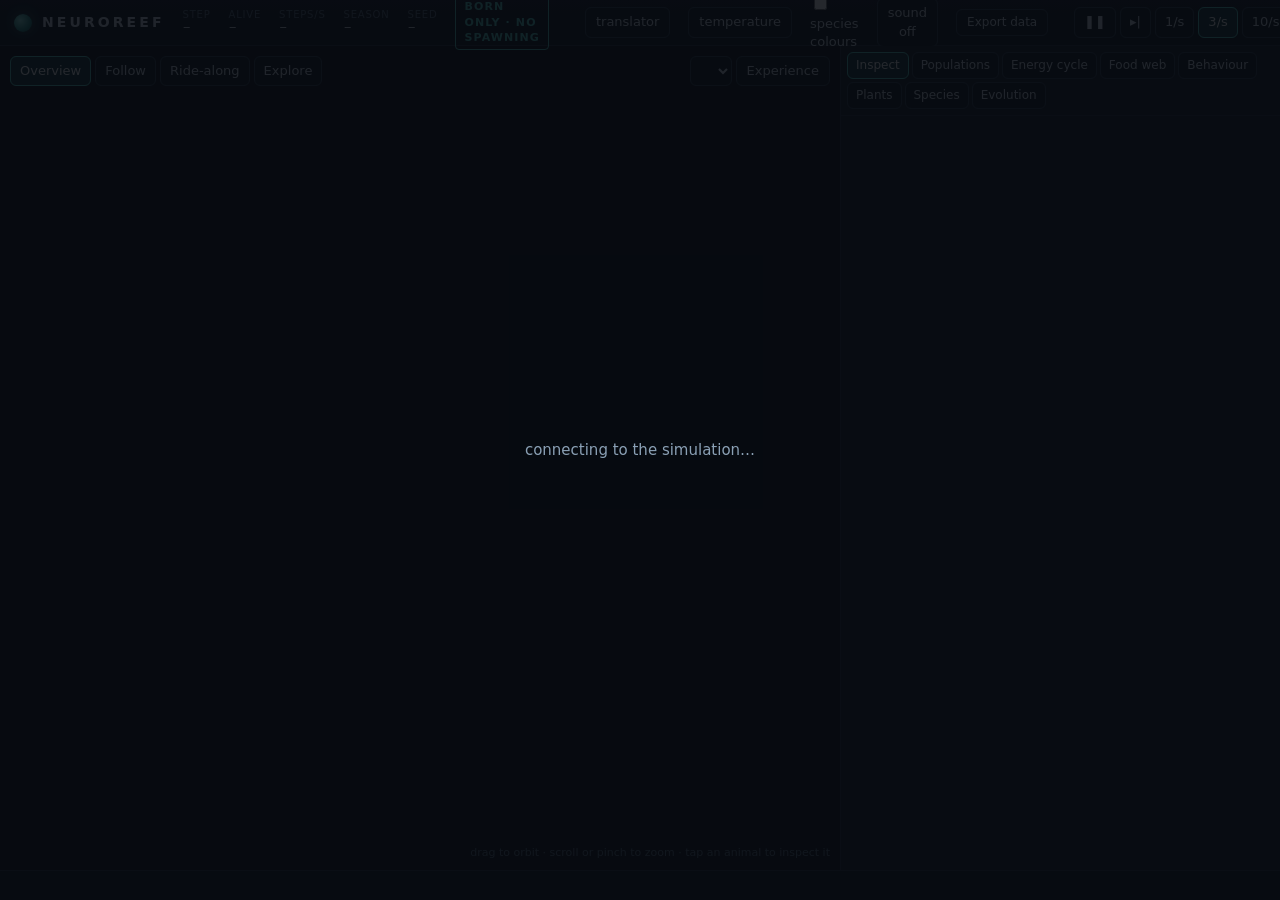
==== src/Neuroreef.Server/wwwroot/index.html @ 40d1d1e1 "Explore mode: walk the world on foot and hunt with spear, bow and rifle Client (js/explore/*, small " ====
<!doctype html>
<html lang="en">
<head>
<meta charset="utf-8">
<meta name="viewport" content="width=device-width, initial-scale=1, viewport-fit=cover">
<title>Neuroreef</title>
<link rel="stylesheet" href="lib/uPlot.min.css">
<link rel="stylesheet" href="style.css">
<script type="importmap">{ "imports": { "three": "./lib/three.module.min.js" } }</script>
</head>
<body>
<header id="bar">
  <div class="brand"><span class="logo"></span>NEUROREEF</div>
  <div class="stat"><span class="k">step</span><span id="s-step" class="v">–</span></div>
  <div class="stat"><span class="k">alive</span><span id="s-alive" class="v">–</span></div>
  <div class="stat"><span class="k">steps/s</span><span id="s-rate" class="v">–</span></div>
  <div class="stat"><span class="k">season</span><span id="s-season" class="v">–</span></div>
  <div class="stat" title="This world's seed: its map, ancestors and names all come from it. Neuroreef.exe --seed N makes the same world again."><span class="k">seed</span><span id="s-seed" class="v">–</span></div>
  <div id="s-pre" class="badge pre hidden" title="Life is still evolving at full speed before the world begins: separate births-only worlds, nothing ever added.">PREHISTORY</div>
  <div id="s-born" class="badge" title="Every animal in this world was born from a parent. Nothing is ever spawned, so an extinct species stays extinct.">BORN ONLY · NO SPAWNING</div>
  <div id="s-random" class="badge warn hidden" title="No prehistory has been run, so the first animals have random brains and most species will die out. Run Evolve.bat, then restart Neuroreef.exe.">RANDOM BRAINS · RUN EVOLVE.BAT</div>
  <div id="s-full" class="badge warn hidden" title="All agent slots are in use, so births are refused. This is a memory limit of the program, not an ecological result. Restart with a larger --capacity.">WORLD FULL</div>
  <div class="grow"></div>
  <button id="xlate" class="btn" title="The translator: what each clade's sounds seem to mean, and your own voice in their world">translator</button>
  <button id="tempmap" class="btn" title="Colour the ground by air temperature: blue cold, red hot (Revision O)">temperature</button>
  <label class="btn" title="Identification overlay only. Off shows inherited pigment and markings, independent of clade names and splits."><input id="species-overlay" type="checkbox"> species colours</label>
  <button id="sound" class="btn" title="Sounds of the fights near where you are looking (off until you turn it on)">sound off</button>
  <a id="export" class="btn" href="api/export.zip" download title="Download everything recorded so far (population, traits, deaths, clades, the report) as a zip of CSV files. The world also writes them to the exports folder beside Neuroreef.exe every 30 minutes and when you close it.">Export data</a>
  <div class="group" id="speed">
    <button data-cmd="pause" title="Pause">❚❚</button>
    <button data-cmd="step" title="One step">▸|</button>
    <button data-rate="1" title="1 step per second">1/s</button>
    <button data-rate="3" class="on" title="3 steps per second">3/s</button>
    <button data-rate="10" title="10 steps per second">10/s</button>
    <button data-rate="30" title="30 steps per second (if the computer can keep up; the bar shows the real speed)">30/s</button>
    <button data-rate="0" title="As fast as the computer allows">max</button>
  </div>
</header>

<main id="main">
  <section id="view">
    <canvas id="gl"></canvas>
    <div id="cams" class="group floating">
      <button data-cam="overview" class="on" title="Orbit the whole world">Overview</button>
      <button data-cam="follow" title="Third-person camera behind the selected animal; follows its lineage when it dies">Follow</button>
      <button data-cam="ride" title="First person: see what the selected animal sees">Ride-along</button>
      <button data-cam="explore" title="Walk the world yourself (WASD, mouse to look, Esc to leave) and hunt with a spear, bow or rifle. The animals see you as a 70 kg predator.">Explore</button>
    </div>
    <div id="experience" class="floating">
      <select id="exp-species" title="Experience a clade: pick a random living member and follow it"></select>
      <button id="exp-go">Experience</button>
    </div>
    <div id="hud" class="hidden">
      <div class="hud-title"><span id="hud-name"></span><span id="hud-sub"></span></div>
      <div id="hud-drives"></div>
      <div class="hud-h">doing</div>
      <div id="hud-gains"></div>
      <div class="hud-h">because</div>
      <div id="hud-why"></div>
    </div>
    <div id="legend" class="floating"></div>
    <div id="splits" class="floating"></div>
    <div id="translator" class="floating hidden"></div>
    <div id="fights" class="floating" title="Strikes, kills and blood-drinking as they happen. Tap a line to fly there."></div>
    <div id="hint" class="floating">drag to orbit · scroll or pinch to zoom · tap an animal to inspect it</div>
  </section>

  <aside id="panel">
    <nav id="tabs">
      <button data-tab="prehistory" id="tabbtn-pre" class="hidden">Prehistory</button>
      <button data-tab="inspect" class="on">Inspect</button>
      <button data-tab="pop">Populations</button>
      <button data-tab="energy">Energy cycle</button>
      <button data-tab="web">Food web</button>
      <button data-tab="behaviour">Behaviour</button>
      <button data-tab="plants">Plants</button>
      <button data-tab="species">Species</button>
      <button data-tab="evolution">Evolution</button>
    </nav>
    <div id="tab-prehistory" class="tab"></div>
    <div id="tab-inspect" class="tab on"></div>
    <div id="tab-pop" class="tab"></div>
    <div id="tab-energy" class="tab"></div>
    <div id="tab-web" class="tab"></div>
    <div id="tab-behaviour" class="tab"></div>
    <div id="tab-plants" class="tab"></div>
    <div id="tab-species" class="tab"></div>
    <div id="tab-evolution" class="tab"></div>
  </aside>
</main>

<footer id="feed" title="Why things are changing: sentences generated from the simulation's counters"></footer>
<div id="connect" class="overlay"><div>connecting to the simulation…</div></div>
<script type="module" src="js/main.js"></script>
</body>
</html>
---- src/Neuroreef.Server/wwwroot/lib/uPlot.min.css ----
.uplot, .uplot *, .uplot *::before, .uplot *::after {box-sizing: border-box;}.uplot {font-family: system-ui, -apple-system, "Segoe UI", Roboto, "Helvetica Neue", Arial, "Noto Sans", sans-serif, "Apple Color Emoji", "Segoe UI Emoji", "Segoe UI Symbol", "Noto Color Emoji";line-height: 1.5;width: min-content;}.u-title {text-align: center;font-size: 18px;font-weight: bold;}.u-wrap {position: relative;user-select: none;}.u-over, .u-under {position: absolute;}.u-under {overflow: hidden;}.uplot canvas {display: block;position: relative;width: 100%;height: 100%;}.u-axis {position: absolute;}.u-legend {font-size: 14px;margin: auto;text-align: center;}.u-inline {display: block;}.u-inline * {display: inline-block;}.u-inline tr {margin-right: 16px;}.u-legend th {font-weight: 600;}.u-legend th > * {vertical-align: middle;display: inline-block;}.u-legend .u-marker {width: 1em;height: 1em;margin-right: 4px;background-clip: padding-box !important;}.u-inline.u-live th::after {content: ":";vertical-align: middle;}.u-inline:not(.u-live) .u-value {display: none;}.u-series > * {padding: 4px;}.u-series th {cursor: pointer;}.u-legend .u-off > * {opacity: 0.3;}.u-select {background: rgba(0,0,0,0.07);position: absolute;pointer-events: none;}.u-cursor-x, .u-cursor-y {position: absolute;left: 0;top: 0;pointer-events: none;will-change: transform;}.u-hz .u-cursor-x, .u-vt .u-cursor-y {height: 100%;border-right: 1px dashed #607D8B;}.u-hz .u-cursor-y, .u-vt .u-cursor-x {width: 100%;border-bottom: 1px dashed #607D8B;}.u-cursor-pt {position: absolute;top: 0;left: 0;border-radius: 50%;border: 0 solid;pointer-events: none;will-change: transform;/*this has to be !important since we set inline "background" shorthand */background-clip: padding-box !important;}.u-axis.u-off, .u-select.u-off, .u-cursor-x.u-off, .u-cursor-y.u-off, .u-cursor-pt.u-off {display: none;}
---- src/Neuroreef.Server/wwwroot/style.css ----
:root {
  --bg: #070b10; --bg2: #0c121a; --panel: #0f1720; --line: #1d2a38; --line2: #2a3b4e;
  --fg: #d7e3ee; --dim: #8aa0b5; --faint: #56697c; --accent: #4fd1c5; --warn: #ffb547; --bad: #ff5d73;
  --font: "Segoe UI", system-ui, -apple-system, Roboto, sans-serif; --mono: ui-monospace, "Cascadia Mono", Consolas, monospace;
}
* { box-sizing: border-box; }
html, body { margin: 0; height: 100%; background: var(--bg); color: var(--fg); font: 13px/1.4 var(--font); overflow: hidden; }
button, select { font: inherit; color: var(--fg); background: var(--bg2); border: 1px solid var(--line2); border-radius: 6px; padding: 5px 10px; cursor: pointer; }
button:hover, select:hover { border-color: var(--accent); }
button.on { background: #12353a; border-color: var(--accent); color: #fff; }
.hidden { display: none !important; }
button:disabled { opacity: .35; cursor: default; }

#bar { height: 46px; display: flex; align-items: center; gap: 18px; padding: 0 14px; background: linear-gradient(#0d141d, #0a1018); border-bottom: 1px solid var(--line); }
.brand { font-weight: 700; letter-spacing: .22em; font-size: 14px; display: flex; align-items: center; gap: 10px; }
.logo { width: 18px; height: 18px; border-radius: 50%; background: radial-gradient(circle at 35% 35%, #8ff5e9, #1f8f86 60%, #0b3b38); box-shadow: 0 0 12px #2fd8c955; }
.stat { display: flex; flex-direction: column; line-height: 1.1; }
.stat .k { font-size: 10px; text-transform: uppercase; letter-spacing: .08em; color: var(--faint); }
.stat .v { font-family: var(--mono); font-size: 14px; }
.badge { font-size: 11px; font-weight: 700; letter-spacing: .1em; padding: 3px 8px; border-radius: 4px; border: 1px solid var(--accent); color: var(--accent); }
.badge.warn { border-color: var(--warn); color: var(--warn); }
.grow { flex: 1; }
.group { display: flex; gap: 4px; }
.group button { padding: 5px 9px; }

#main { position: absolute; top: 46px; bottom: 30px; left: 0; right: 0; display: flex; }
#view { position: relative; flex: 1; min-width: 0; }
#gl { width: 100%; height: 100%; display: block; touch-action: none; }
.floating { position: absolute; }
#cams { top: 10px; left: 10px; }
#experience { top: 10px; right: 10px; display: flex; gap: 4px; }
#legend { left: 10px; bottom: 10px; display: flex; flex-wrap: wrap; gap: 4px 10px; max-width: 60%; max-height: 38%; overflow-y: auto; font-size: 11px; color: var(--dim); background: #070b10b0; padding: 6px 8px; border-radius: 6px; }
#legend:empty { display: none; }
#fights { right: 10px; top: 56px; width: 300px; max-width: 42%; font-size: 11px; color: var(--dim); background: #070b10b0; padding: 6px 8px; border-radius: 6px; pointer-events: auto; }
#fights:empty { display: none; }
#splits { left: 50%; transform: translateX(-50%); top: 56px; display: flex; flex-direction: column; gap: 6px; pointer-events: auto; }
#splits .split { background: #0d1a12e8; border: 1px solid #4fd18b; border-radius: 8px; padding: 8px 12px; font-size: 13px; color: var(--fg); max-width: 420px; box-shadow: 0 4px 18px #0008; animation: splitIn 0.5s ease-out; }
#splits .sh { font-family: var(--mono); font-size: 11px; letter-spacing: 0.12em; color: #4fd18b; margin-bottom: 2px; }
#splits button { margin-top: 6px; }
@keyframes splitIn { from { transform: translateY(-12px); opacity: 0; } to { transform: none; opacity: 1; } }
#translator { left: 10px; top: 56px; width: 420px; max-width: calc(100% - 20px); max-height: 70%; overflow-y: auto; font-size: 12px; color: var(--fg); background: #070b10e8; padding: 8px 10px; border-radius: 8px; pointer-events: auto; }
#translator .th { font-family: var(--mono); font-size: 11px; letter-spacing: 0.1em; color: var(--faint); display: flex; justify-content: space-between; align-items: center; gap: 6px; }
#translator table { width: 100%; border-collapse: collapse; margin: 6px 0; }
#translator td { padding: 2px 3px; vertical-align: top; }
#translator td.snd { white-space: nowrap; width: 1%; padding-right: 8px; }
#translator td .then { margin-top: 1px; }
#translator tr + tr td { border-top: 1px solid #ffffff0d; }
#translator .sw { display: inline-block; width: 10px; height: 10px; border-radius: 50%; margin-right: 4px; }
#translator .mean { color: #fff; } #translator .dim { color: var(--faint); }
#translator .speak { border-top: 1px solid var(--line); padding-top: 6px; margin-top: 4px; display: flex; flex-wrap: wrap; gap: 6px; align-items: center; }
#translator .speak select, #translator .speak button, #translator .speak input { font-size: 12px; }
#translator .speak input { flex: 1; min-width: 120px; background: #0d151d; color: var(--fg); border: 1px solid var(--line); border-radius: 5px; padding: 3px 6px; }
#translator .armed { outline: 2px solid #4fd18b; }
#translator .reply { margin-top: 6px; color: #b6f5cf; }
#translator .new { font-family: var(--mono); font-size: 9px; color: #08110c; background: #4fd18b; border-radius: 3px; padding: 0 3px; margin-left: 4px; }
#translator .sub { margin: 2px 0; font-size: 11px; } #translator .sub a { color: var(--faint); }
#translator #x-zipf { width: 100%; height: 44px; display: block; margin-top: 4px; }
#translator td.snd b { font-family: var(--mono); font-weight: normal; color: #fff; }
#legend sup { font-size: 8px; color: var(--faint); margin-left: 1px; }
#fights .fh { font-family: var(--mono); color: var(--faint); letter-spacing: 0.06em; margin-bottom: 3px; }
#fights .fl { cursor: pointer; padding: 1px 0; }
#fights .fl.kill { color: #ff8a80; }
#fights .fl:hover { color: #fff; }
#fights em { font-style: normal; font-family: var(--mono); color: var(--faint); }
#legend em { font-style: normal; font-family: var(--mono); color: var(--faint); }
#legend span.ext { color: var(--faint); }
#legend span.ext i { background: transparent; border: 1px solid var(--faint); box-sizing: border-box; }
#legend span.ext b { color: #ff5d73aa; font-weight: 400; }
#legend span { display: inline-flex; align-items: center; gap: 4px; cursor: pointer; }
#legend span.off { opacity: .35; }
#legend i { width: 9px; height: 9px; border-radius: 50%; display: inline-block; }
#hint { right: 10px; bottom: 10px; font-size: 11px; color: var(--faint); }

#hud { position: absolute; top: 54px; left: 10px; width: 290px; background: #070b10d0; border: 1px solid var(--line2); border-radius: 8px; padding: 10px; backdrop-filter: blur(4px); }
.hud-title { display: flex; flex-direction: column; margin-bottom: 6px; }
#hud-name { font-weight: 700; font-size: 15px; }
#hud-sub { color: var(--dim); font-size: 11px; }
.hud-h { margin: 8px 0 3px; font-size: 10px; letter-spacing: .1em; text-transform: uppercase; color: var(--faint); }
.bar { display: grid; grid-template-columns: 98px 1fr 34px; align-items: center; gap: 6px; font-size: 11px; margin: 2px 0; }
.bar .t { height: 7px; background: #16212c; border-radius: 4px; overflow: hidden; }
.bar .f { height: 100%; background: var(--accent); border-radius: 4px; }
.bar .n { font-family: var(--mono); color: var(--dim); text-align: right; }
.why { font-size: 11px; color: var(--dim); margin: 1px 0; }
.why b { color: var(--fg); font-weight: 600; }

#panel { width: 440px; max-width: 46vw; border-left: 1px solid var(--line); background: var(--panel); display: flex; flex-direction: column; }
#tabs { display: flex; flex-wrap: wrap; gap: 3px; padding: 6px; border-bottom: 1px solid var(--line); }
#tabs button { padding: 4px 8px; font-size: 12px; }
.tab { display: none; flex: 1; overflow-y: auto; padding: 10px 12px 24px; }
.tab.on { display: block; }
.tab h3 { margin: 16px 0 6px; font-size: 11px; letter-spacing: .12em; text-transform: uppercase; color: var(--dim); font-weight: 600; }
.tab h3:first-child { margin-top: 2px; }
.tab p.note { color: var(--faint); font-size: 11px; margin: 4px 0 8px; }
.kv { display: grid; grid-template-columns: 1fr auto; gap: 2px 10px; font-size: 12px; }
.kv span:nth-child(even) { font-family: var(--mono); color: var(--fg); text-align: right; }
.kv span:nth-child(odd) { color: var(--dim); }
.chips { display: flex; flex-wrap: wrap; gap: 4px; }
.chip { font-size: 11px; padding: 2px 7px; border-radius: 10px; border: 1px solid var(--line2); cursor: pointer; display: inline-flex; gap: 4px; align-items: center; }
.chip.on { border-color: var(--accent); background: #12353a; }
.chip.ext { color: var(--faint); }
.chip i { width: 8px; height: 8px; border-radius: 50%; display: inline-block; }
canvas.tree { margin-top: 4px; }
.tree-tip { min-height: 2.8em; margin: 4px 0 10px; }
.tree-tip b { font-weight: 600; }
canvas.plot { width: 100%; display: block; border-radius: 6px; background: #0a1118; }
.empty { color: var(--faint); padding: 20px 0; text-align: center; }
table.t { width: 100%; border-collapse: collapse; font-size: 11px; }
table.t td, table.t th { padding: 3px 4px; border-bottom: 1px solid var(--line); text-align: right; }
table.t th { color: var(--faint); font-weight: 600; }
table.t td:first-child, table.t th:first-child { text-align: left; }
.fp { margin: 6px 0 10px; }
.fp .row { display: flex; align-items: center; gap: 6px; font-size: 11px; margin: 2px 0; }
.fp .share { width: 60px; height: 6px; background: #16212c; border-radius: 3px; overflow: hidden; flex: none; }
.fp .share div { height: 100%; }
.uplot { margin-bottom: 4px; }
.u-legend { font-size: 10px !important; }

#feed { position: absolute; bottom: 0; left: 0; right: 0; height: 30px; border-top: 1px solid var(--line); background: #0a1018; display: flex; align-items: center; gap: 28px; padding: 0 14px; overflow: hidden; white-space: nowrap; color: var(--dim); font-size: 12px; }
#feed .item { display: inline-flex; gap: 6px; align-items: center; }
#feed .item i { width: 8px; height: 8px; border-radius: 50%; }

.badge.pre { border-color: #a77bff; color: #c9b2ff; }
.dim { color: var(--faint); text-transform: none; letter-spacing: 0; font-weight: 400; }
.pre-bar { position: relative; height: 12px; background: #16212c; border-radius: 6px; overflow: hidden; }
#pre-fill { height: 100%; width: 0; background: linear-gradient(90deg, #6b4fd1, #a77bff); }
.pre-line { display: flex; flex-direction: column; margin: 6px 0 8px; font-size: 12px; }
.pre-line b { font-size: 16px; font-family: var(--mono); }
.pre-line span { color: var(--dim); }
.pre-btns { display: flex; gap: 6px; }
button.go { border-color: #4fd18b; color: #4fd18b; }
.branch { border: 1px solid var(--line2); border-radius: 8px; padding: 7px 8px; margin: 6px 0; cursor: pointer; }
.branch.on { border-color: var(--accent); background: #0f2a2e; }
.branch .bh { display: flex; gap: 6px; align-items: center; font-size: 12px; flex-wrap: wrap; }
.branch .bh i { width: 9px; height: 9px; border-radius: 50%; }
.branch .bh span { color: var(--dim); font-size: 11px; }
.scs { display: flex; flex-wrap: wrap; gap: 2px; margin-top: 6px; }
.sc { width: 16px; height: 13px; border-radius: 2px; border-top: 3px solid transparent; }
.pre-key { display: flex; flex-wrap: wrap; gap: 4px 12px; font-size: 11px; color: var(--dim); }
.pre-key i { width: 9px; height: 9px; border-radius: 2px; display: inline-block; margin-right: 4px; }
.knob { margin: 6px 0 10px; }
.knob label { display: flex; justify-content: space-between; font-size: 12px; color: var(--dim); }
.knob label b { font-family: var(--mono); color: var(--fg); font-weight: 400; }
.knob input { width: 100%; accent-color: #a77bff; }
.knob .help { font-size: 10px; color: var(--faint); }

.overlay { position: fixed; inset: 0; display: flex; align-items: center; justify-content: center; background: #070b10e0; color: var(--dim); font-size: 15px; z-index: 10; }

@media (max-width: 900px) {
  #main { flex-direction: column; }
  #panel { width: 100%; max-width: none; height: 44%; border-left: none; border-top: 1px solid var(--line); }
  #bar { gap: 10px; overflow-x: auto; }
  .stat:nth-of-type(4) { display: none; }
  #hud { width: 230px; }
  #legend { max-width: 92%; }
  #hint { display: none; }
}

#export.btn { color: var(--fg, #d8e2ec); text-decoration: none; border: 1px solid #2a3b4e; border-radius: 6px; padding: 4px 10px; margin-right: 8px; font-size: 12px; white-space: nowrap; }
#export.btn:hover { background: #16212c; }
button.small { font-size: 11px; padding: 3px 8px; margin-top: 6px; }
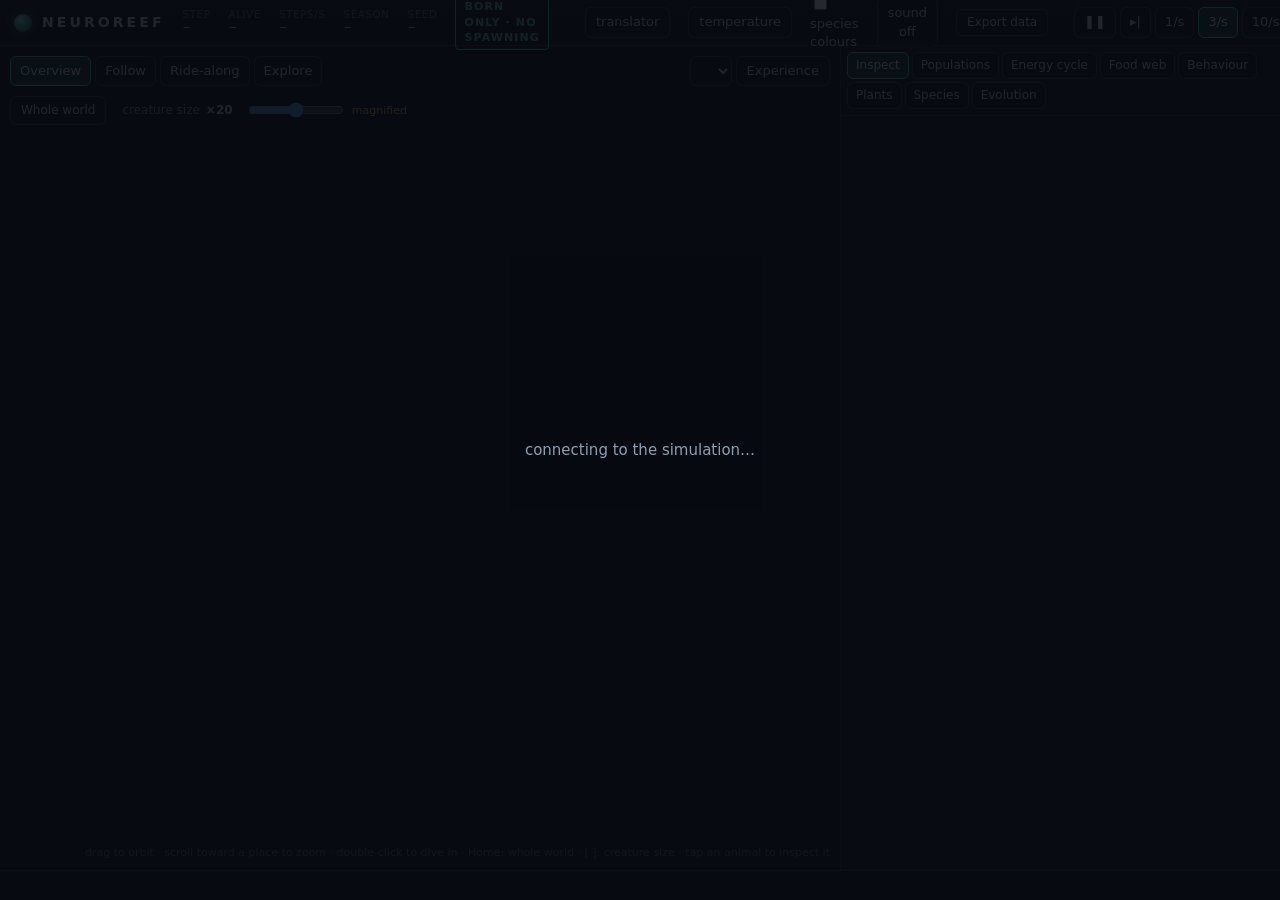
==== commit a88b510a: "WIP true-size drawing and smaller default map" ====
--- a/src/Neuroreef.Server/wwwroot/index.html
+++ b/src/Neuroreef.Server/wwwroot/index.html
@@ -46,6 +46,11 @@
       <button data-cam="ride" title="First person: see what the selected animal sees">Ride-along</button>
       <button data-cam="explore" title="Walk the world yourself (WASD, mouse to look, Esc to leave) and hunt with a spear, bow or rifle. The animals see you as a 70 kg predator.">Explore</button>
     </div>
+    <div id="scalebox" class="floating">
+      <button id="fitworld" title="See the whole world at once (Home key)">Whole world</button>
+      <label id="magbox" title="Animals are drawn bigger than they are so you can see them from the overview: a 1 kg animal is 10 cm long, and the sim's animals live hundreds of metres apart. Plants are magnified by the square root of it. Explore always shows true size. Keys: [ and ].">
+        <span>creature size</span> <b id="mag-v">×20</b><input id="mag" type="range" min="0" max="6" step="1"><span id="mag-k" class="k">magnified</span></label>
+    </div>
     <div id="experience" class="floating">
       <select id="exp-species" title="Experience a clade: pick a random living member and follow it"></select>
       <button id="exp-go">Experience</button>
@@ -62,7 +67,7 @@
     <div id="splits" class="floating"></div>
     <div id="translator" class="floating hidden"></div>
     <div id="fights" class="floating" title="Strikes, kills and blood-drinking as they happen. Tap a line to fly there."></div>
-    <div id="hint" class="floating">drag to orbit · scroll or pinch to zoom · tap an animal to inspect it</div>
+    <div id="hint" class="floating">drag to orbit · scroll toward a place to zoom · double-click to dive in · Home: whole world · [ ]: creature size · tap an animal to inspect it</div>
   </section>
 
   <aside id="panel">
--- a/src/Neuroreef.Server/wwwroot/style.css
+++ b/src/Neuroreef.Server/wwwroot/style.css
@@ -28,6 +28,14 @@
 #gl { width: 100%; height: 100%; display: block; touch-action: none; }
 .floating { position: absolute; }
 #cams { top: 10px; left: 10px; }
+#scalebox { top: 50px; left: 10px; display: flex; gap: 8px; align-items: center; font-size: 12px; color: var(--dim); }
+#scalebox label { display: flex; align-items: center; gap: 6px; background: #070b10b0; padding: 4px 8px; border-radius: 6px; }
+#scalebox label b { color: var(--fg, #d8e2ec); font-variant-numeric: tabular-nums; min-width: 34px; }
+#scalebox input[type=range] { width: 96px; accent-color: #4aa3ff; }
+#scalebox .k { color: #ffb347; font-size: 11px; }
+#scalebox.explore button { display: none; }
+#scalebox.explore input { display: none; }
+#scalebox.explore .k { color: #7bd46b; }
 #experience { top: 10px; right: 10px; display: flex; gap: 4px; }
 #legend { left: 10px; bottom: 10px; display: flex; flex-wrap: wrap; gap: 4px 10px; max-width: 60%; max-height: 38%; overflow-y: auto; font-size: 11px; color: var(--dim); background: #070b10b0; padding: 6px 8px; border-radius: 6px; }
 #legend:empty { display: none; }
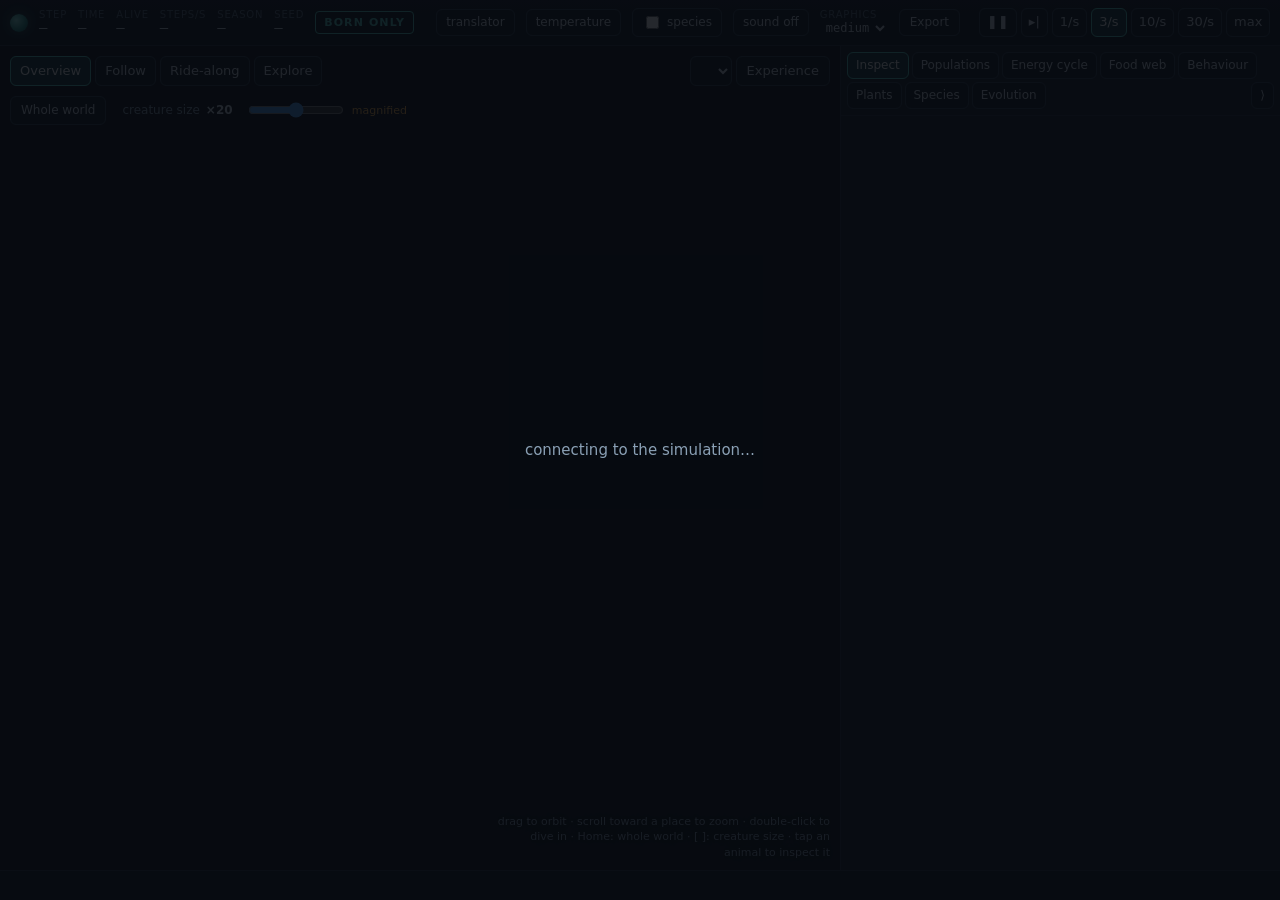
==== commit 46929a5b: "Console QA: Explore in the prehistory, spawn near animals, vehicles board on confirm, real units, ca" ====
--- a/src/Neuroreef.Server/wwwroot/index.html
+++ b/src/Neuroreef.Server/wwwroot/index.html
@@ -10,22 +10,25 @@
 </head>
 <body>
 <header id="bar">
-  <div class="brand"><span class="logo"></span>NEUROREEF</div>
+  <div class="brand" title="Neuroreef"><span class="logo"></span><span class="name">NEUROREEF</span></div>
   <div class="stat"><span class="k">step</span><span id="s-step" class="v">–</span></div>
+  <div class="stat" id="s-time-box" title="Time in this world: a step is 2.92 hours (3,000 steps are a year of 365 days)."><span class="k">time</span><span id="s-time" class="v">–</span></div>
   <div class="stat"><span class="k">alive</span><span id="s-alive" class="v">–</span></div>
   <div class="stat"><span class="k">steps/s</span><span id="s-rate" class="v">–</span></div>
   <div class="stat"><span class="k">season</span><span id="s-season" class="v">–</span></div>
   <div class="stat" title="This world's seed: its map, ancestors and names all come from it. Neuroreef.exe --seed N makes the same world again."><span class="k">seed</span><span id="s-seed" class="v">–</span></div>
   <div id="s-pre" class="badge pre hidden" title="Life is still evolving at full speed before the world begins: separate births-only worlds, nothing ever added.">PREHISTORY</div>
-  <div id="s-born" class="badge" title="Every animal in this world was born from a parent. Nothing is ever spawned, so an extinct species stays extinct.">BORN ONLY · NO SPAWNING</div>
+  <div id="s-born" class="badge" title="Every animal in this world was born from a parent. Nothing is ever spawned, so an extinct species stays extinct.">BORN ONLY<span class="long"> · NO SPAWNING</span></div>
   <div id="s-random" class="badge warn hidden" title="No prehistory has been run, so the first animals have random brains and most species will die out. Run Evolve.bat, then restart Neuroreef.exe.">RANDOM BRAINS · RUN EVOLVE.BAT</div>
   <div id="s-full" class="badge warn hidden" title="All agent slots are in use, so births are refused. This is a memory limit of the program, not an ecological result. Restart with a larger --capacity.">WORLD FULL</div>
   <div class="grow"></div>
   <button id="xlate" class="btn" title="The translator: what each clade's sounds seem to mean, and your own voice in their world">translator</button>
   <button id="tempmap" class="btn" title="Colour the ground by air temperature: blue cold, red hot (Revision O)">temperature</button>
-  <label class="btn" title="Identification overlay only. Off shows inherited pigment and markings, independent of clade names and splits."><input id="species-overlay" type="checkbox"> species colours</label>
+  <label class="btn" title="Identification overlay only. Off shows inherited pigment and markings, independent of clade names and splits."><input id="species-overlay" type="checkbox"> species<span class="long"> colours</span></label>
   <button id="sound" class="btn" title="Sounds of the fights near where you are looking (off until you turn it on)">sound off</button>
-  <a id="export" class="btn" href="api/export.zip" download title="Download everything recorded so far (population, traits, deaths, clades, the report) as a zip of CSV files. The world also writes them to the exports folder beside Neuroreef.exe every 30 minutes and when you close it.">Export data</a>
+  <label class="stat" id="quality-box"><span class="k">graphics</span><select id="quality" title="Graphics quality (the view only; the simulation is the same). Low: no shadows or bloom, for laptops and tablets. Medium (the default) steps down by itself (bloom, then shadows) when frames stay slow. High: the largest shadows, never steps down. Changing it reloads the view; the world keeps running.">
+    <option value="low">low</option><option value="medium">medium</option><option value="high">high</option></select></label>
+  <a id="export" class="btn" href="api/export.zip" download title="Download everything recorded so far (population, traits, deaths, clades, the report) as a zip of CSV files. The world also writes them to the exports folder beside Neuroreef.exe every 30 minutes and when you close it.">Export<span class="long"> data</span></a>
   <div class="group" id="speed">
     <button data-cmd="pause" title="Pause">❚❚</button>
     <button data-cmd="step" title="One step">▸|</button>
@@ -67,11 +70,13 @@
     <div id="splits" class="floating"></div>
     <div id="translator" class="floating hidden"></div>
     <div id="fights" class="floating" title="Strikes, kills and blood-drinking as they happen. Tap a line to fly there."></div>
+    <button id="panel-show" class="floating panel-toggle hidden" title="Show the panel (P key)">⟨ panel</button>
     <div id="hint" class="floating">drag to orbit · scroll toward a place to zoom · double-click to dive in · Home: whole world · [ ]: creature size · tap an animal to inspect it</div>
   </section>
 
   <aside id="panel">
     <nav id="tabs">
+      <button id="panel-hide" class="panel-toggle" title="Hide the panel and give the world the whole width (P key)">⟩</button>
       <button data-tab="prehistory" id="tabbtn-pre" class="hidden">Prehistory</button>
       <button data-tab="inspect" class="on">Inspect</button>
       <button data-tab="pop">Populations</button>
--- a/src/Neuroreef.Server/wwwroot/style.css
+++ b/src/Neuroreef.Server/wwwroot/style.css
@@ -11,7 +11,25 @@
 .hidden { display: none !important; }
 button:disabled { opacity: .35; cursor: default; }
 
-#bar { height: 46px; display: flex; align-items: center; gap: 18px; padding: 0 14px; background: linear-gradient(#0d141d, #0a1018); border-bottom: 1px solid var(--line); }
+#bar { height: 46px; display: flex; align-items: center; gap: 18px; padding: 0 14px; background: linear-gradient(#0d141d, #0a1018); border-bottom: 1px solid var(--line); white-space: nowrap; }
+#bar > * { flex-shrink: 0; }
+#bar .grow { flex-shrink: 1; min-width: 0; }
+#bar label.btn { display: inline-flex; align-items: center; gap: 5px; }
+#bar .btn { font-size: 12px; padding: 4px 9px; }
+#bar label.btn, #bar a.btn { border: 1px solid var(--line2); border-radius: 6px; cursor: pointer; }
+#quality { font-size: 12px; padding: 0 2px; border: 0; background: transparent; color: var(--fg); font-family: var(--mono); }
+#quality:hover { color: #fff; }
+#quality option { background: var(--bg2); }
+/* the bar at laptop widths (1366, 1440): shorter labels, the brand as its logo, tighter gaps */
+@media (max-width: 1700px) {
+  #bar { gap: 11px; padding: 0 10px; }
+  .badge .long { display: none; }
+}
+@media (max-width: 1500px) {
+  .brand .name { display: none; }
+  #bar .group button { padding: 4px 7px; }
+  #bar .btn .long { display: none; }
+}
 .brand { font-weight: 700; letter-spacing: .22em; font-size: 14px; display: flex; align-items: center; gap: 10px; }
 .logo { width: 18px; height: 18px; border-radius: 50%; background: radial-gradient(circle at 35% 35%, #8ff5e9, #1f8f86 60%, #0b3b38); box-shadow: 0 0 12px #2fd8c955; }
 .stat { display: flex; flex-direction: column; line-height: 1.1; }
@@ -77,7 +95,20 @@
 #legend span { display: inline-flex; align-items: center; gap: 4px; cursor: pointer; }
 #legend span.off { opacity: .35; }
 #legend i { width: 9px; height: 9px; border-radius: 50%; display: inline-block; }
-#hint { right: 10px; bottom: 10px; font-size: 11px; color: var(--faint); }
+/* the hint sits at the bottom right, wrapping within the space the legend (bottom left, at most 56%) leaves it */
+#hint { right: 10px; bottom: 10px; max-width: calc(44% - 30px); text-align: right; font-size: 11px; color: var(--dim); text-shadow: 0 0 3px #000, 0 0 6px #000; pointer-events: none; }
+#legend { max-width: 56%; }
+/* narrow views (a small window): the Experience menu drops below the camera buttons it would cover */
+@media (max-width: 760px) {
+  #experience { top: 96px; left: 10px; right: auto; }
+  #scalebox { top: 136px; }
+  #fights { display: none; }
+}
+#toast { left: 50%; top: 34%; transform: translateX(-50%); max-width: min(520px, 80%); background: #070b10e8; border: 1px solid var(--line2); border-radius: 8px; padding: 9px 14px; font-size: 13px; color: var(--fg); box-shadow: 0 4px 18px #0008; z-index: 4; text-align: center; }
+#panel-show { right: 10px; bottom: 10px; z-index: 2; font-size: 12px; padding: 4px 10px; }
+#panel-show:not(.hidden) ~ #hint { bottom: 44px; }
+#tabs .panel-toggle { order: 99; margin-left: auto; padding: 4px 8px; }
+body.nopanel #panel { display: none; }
 
 #hud { position: absolute; top: 54px; left: 10px; width: 290px; background: #070b10d0; border: 1px solid var(--line2); border-radius: 8px; padding: 10px; backdrop-filter: blur(4px); }
 .hud-title { display: flex; flex-direction: column; margin-bottom: 6px; }
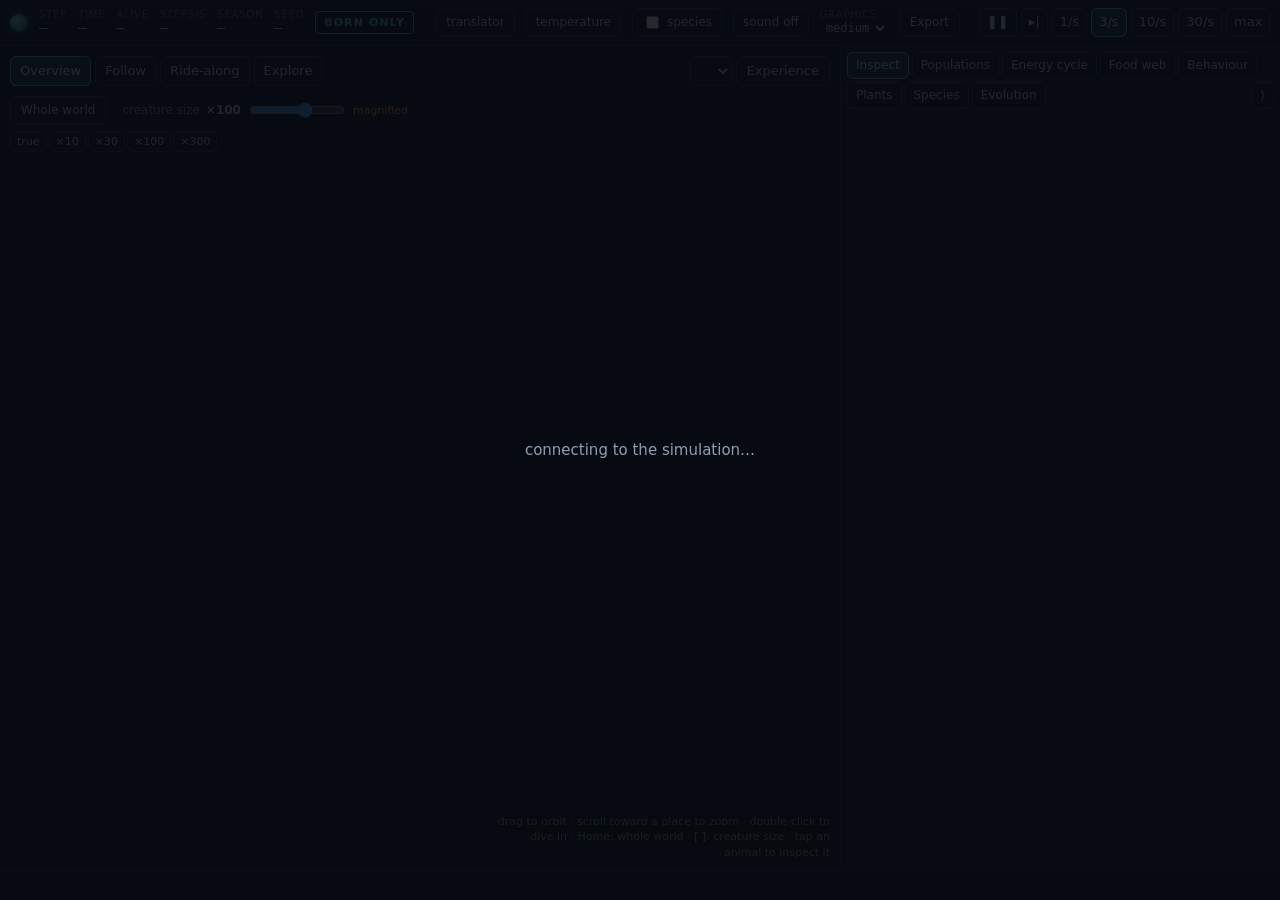
==== commit ea7050fd: "Creature display size: x100 overview default, Explore and vehicles x10 with own setting, never under" ====
--- a/src/Neuroreef.Server/wwwroot/index.html
+++ b/src/Neuroreef.Server/wwwroot/index.html
@@ -51,8 +51,9 @@
     </div>
     <div id="scalebox" class="floating">
       <button id="fitworld" title="See the whole world at once (Home key)">Whole world</button>
-      <label id="magbox" title="Animals are drawn bigger than they are so you can see them from the overview: a 1 kg animal is 10 cm long, and the sim's animals live hundreds of metres apart. Plants are magnified by the square root of it. Explore always shows true size. Keys: [ and ].">
-        <span>creature size</span> <b id="mag-v">×20</b><input id="mag" type="range" min="0" max="6" step="1"><span id="mag-k" class="k">magnified</span></label>
+      <label id="magbox" title="How big the animals are drawn (display only: the simulation never sees it). At true size a 1 kg animal is 10 cm long and the animals live tens to hundreds of metres apart, so they are magnified: x100 by default in the overview and the animal cameras, x10 in Explore and the vehicles (each remembered). Far animals are never drawn smaller than a few pixels. Plants follow the overview's at the fourth root. Keys: [ and ].">
+        <span>creature size</span> <b id="mag-v">×100</b><input id="mag" type="range" min="0" max="5" step="1"><span id="mag-k" class="k">magnified</span></label>
+      <span id="magpre" title="Creature size presets"><button data-mag="1">true</button><button data-mag="10">×10</button><button data-mag="30">×30</button><button data-mag="100">×100</button><button data-mag="300">×300</button></span>
     </div>
     <div id="experience" class="floating">
       <select id="exp-species" title="Experience a clade: pick a random living member and follow it"></select>
--- a/src/Neuroreef.Server/wwwroot/style.css
+++ b/src/Neuroreef.Server/wwwroot/style.css
@@ -46,13 +46,15 @@
 #gl { width: 100%; height: 100%; display: block; touch-action: none; }
 .floating { position: absolute; }
 #cams { top: 10px; left: 10px; }
-#scalebox { top: 50px; left: 10px; display: flex; gap: 8px; align-items: center; font-size: 12px; color: var(--dim); }
-#scalebox label { display: flex; align-items: center; gap: 6px; background: #070b10b0; padding: 4px 8px; border-radius: 6px; }
+#scalebox { top: 50px; left: 10px; display: flex; flex-wrap: wrap; max-width: 470px; gap: 6px 8px; align-items: center; font-size: 12px; color: var(--dim); }
+#scalebox label { display: flex; white-space: nowrap; align-items: center; gap: 6px; background: #070b10b0; padding: 4px 8px; border-radius: 6px; }
 #scalebox label b { color: var(--fg, #d8e2ec); font-variant-numeric: tabular-nums; min-width: 34px; }
 #scalebox input[type=range] { width: 96px; accent-color: #4aa3ff; }
 #scalebox .k { color: #ffb347; font-size: 11px; }
-#scalebox.explore button { display: none; }
-#scalebox.explore input { display: none; }
+#scalebox.explore #fitworld { display: none; }
+#magpre { display: flex; gap: 2px; }
+#magpre button { padding: 2px 6px; font-size: 11px; }
+@media (max-width: 720px) { #magpre { display: none; } }
 #scalebox.explore .k { color: #7bd46b; }
 #experience { top: 10px; right: 10px; display: flex; gap: 4px; }
 #legend { left: 10px; bottom: 10px; display: flex; flex-wrap: wrap; gap: 4px 10px; max-width: 60%; max-height: 38%; overflow-y: auto; font-size: 11px; color: var(--dim); background: #070b10b0; padding: 6px 8px; border-radius: 6px; }
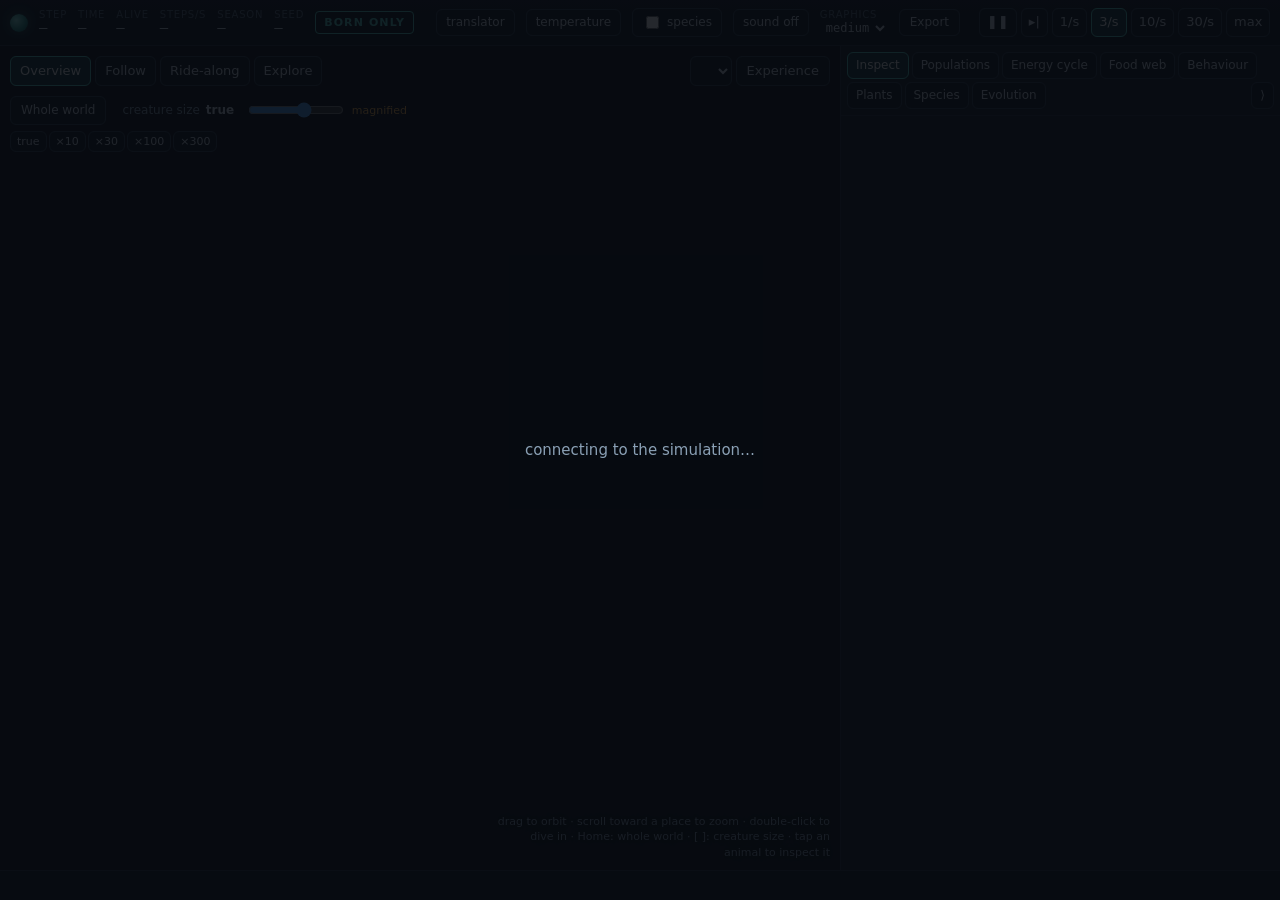
==== commit a2c58ee6: "Console: true size by default, cameras framed for animals, animal-sized person in Explore - Overview" ====
--- a/src/Neuroreef.Server/wwwroot/index.html
+++ b/src/Neuroreef.Server/wwwroot/index.html
@@ -47,13 +47,15 @@
       <button data-cam="overview" class="on" title="Orbit the whole world">Overview</button>
       <button data-cam="follow" title="Third-person camera behind the selected animal; follows its lineage when it dies">Follow</button>
       <button data-cam="ride" title="First person: see what the selected animal sees">Ride-along</button>
-      <button data-cam="explore" title="Walk the world yourself (WASD, mouse to look, Esc to leave) and hunt with a spear, bow or rifle. The animals see you as a 70 kg predator.">Explore</button>
+      <button data-cam="explore" title="Walk the world yourself (WASD, mouse to look, Esc to leave) and hunt with a spear, bow or rifle. You are animal-sized by default (Z or the menu: human, animal-sized, tiny); the animals see you as an armed omnivore of your size.">Explore</button>
     </div>
     <div id="scalebox" class="floating">
       <button id="fitworld" title="See the whole world at once (Home key)">Whole world</button>
-      <label id="magbox" title="How big the animals are drawn (display only: the simulation never sees it). At true size a 1 kg animal is 10 cm long and the animals live tens to hundreds of metres apart, so they are magnified: x100 by default in the overview and the animal cameras, x10 in Explore and the vehicles (each remembered). Far animals are never drawn smaller than a few pixels. Plants follow the overview's at the fourth root. Keys: [ and ].">
-        <span>creature size</span> <b id="mag-v">×100</b><input id="mag" type="range" min="0" max="5" step="1"><span id="mag-k" class="k">magnified</span></label>
+      <label id="magbox" title="How big the animals are drawn (display only: the simulation never sees it). True size by default everywhere: a 1 kg animal is 10 cm long, a 20 t one a few metres; the cameras are framed for that (the overview opens low over a group: N next group, Tab next clade, W A S D pan, Q / E zoom; in Explore you are animal-sized). A multiplier draws small animals larger (at least that much visible: a body up to 10 cm is drawn x times longer, a bigger one grows only a little more, so giants are not blown up). The overview and Explore each remember theirs. Far animals are never drawn smaller than a few pixels. Keys: [ and ].">
+        <span>creature size</span> <b id="mag-v">true</b><input id="mag" type="range" min="0" max="5" step="1"><span id="mag-k" class="k">magnified</span></label>
       <span id="magpre" title="Creature size presets"><button data-mag="1">true</button><button data-mag="10">×10</button><button data-mag="30">×30</button><button data-mag="100">×100</button><button data-mag="300">×300</button></span>
+      <label id="psizebox" title="Your size in Explore (Z): animal-sized (the default: as tall as the typical animal is long, and as heavy: the animals look as big as they would to a peer), human (1.7 m, 70 kg) or tiny (a mouse, 5 cm). Your eye, speed, reach, weapons and vehicles follow it, and the animals sense and strike a body of that size.">
+        <span>you</span><select id="psize"><option value="animal">animal-sized</option><option value="human">human 1.7 m</option><option value="tiny">tiny (mouse)</option></select><span id="psize-k" class="k"></span></label>
     </div>
     <div id="experience" class="floating">
       <select id="exp-species" title="Experience a clade: pick a random living member and follow it"></select>
--- a/src/Neuroreef.Server/wwwroot/style.css
+++ b/src/Neuroreef.Server/wwwroot/style.css
@@ -56,6 +56,9 @@
 #magpre button { padding: 2px 6px; font-size: 11px; }
 @media (max-width: 720px) { #magpre { display: none; } }
 #scalebox.explore .k { color: #7bd46b; }
+#psizebox { display: none !important; }
+#scalebox.explore #psizebox { display: flex !important; }
+#psize { font-size: 11px; }
 #experience { top: 10px; right: 10px; display: flex; gap: 4px; }
 #legend { left: 10px; bottom: 10px; display: flex; flex-wrap: wrap; gap: 4px 10px; max-width: 60%; max-height: 38%; overflow-y: auto; font-size: 11px; color: var(--dim); background: #070b10b0; padding: 6px 8px; border-radius: 6px; }
 #legend:empty { display: none; }
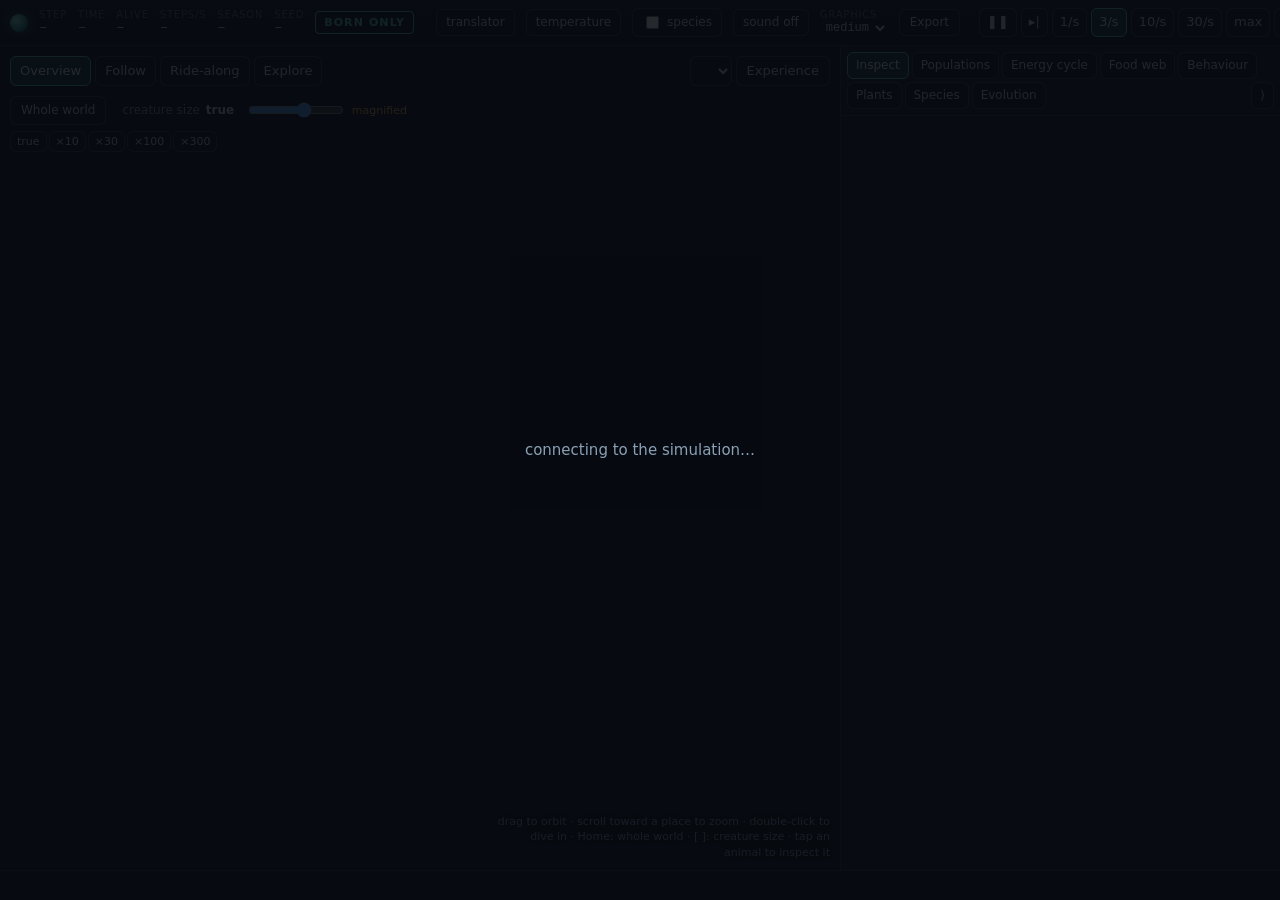
==== commit a24c96ce: "Decisions and learning in real time: events at g x Dt a step, states held, exploration noise held a " ====
--- a/src/Neuroreef.Server/wwwroot/index.html
+++ b/src/Neuroreef.Server/wwwroot/index.html
@@ -37,6 +37,7 @@
     <button data-rate="10" title="10 steps per second">10/s</button>
     <button data-rate="30" title="30 steps per second (if the computer can keep up; the bar shows the real speed)">30/s</button>
     <button data-rate="0" title="As fast as the computer allows">max</button>
+    <button data-rate="rt" title="Real time: one second of world time a second (a step a minute at a 1-minute step; best with a fine world step)">real</button>
   </div>
 </header>
 
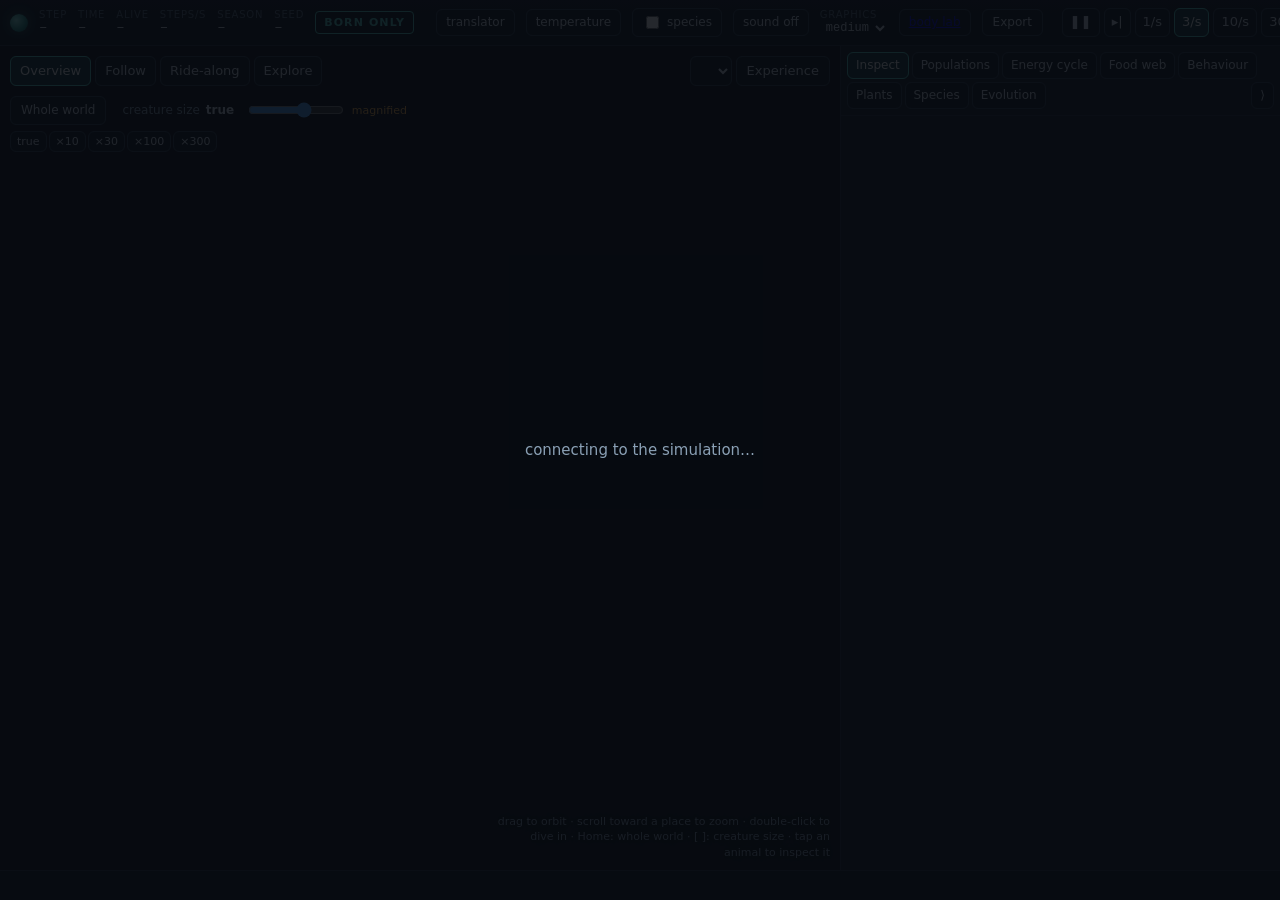
==== commit 54732df6: "Body Lab: run and watch the body-plan prototype from the exe Neuroreef.exe --bodylab [--env open-wat" ====
--- a/src/Neuroreef.Server/wwwroot/index.html
+++ b/src/Neuroreef.Server/wwwroot/index.html
@@ -28,6 +28,7 @@
   <button id="sound" class="btn" title="Sounds of the fights near where you are looking (off until you turn it on)">sound off</button>
   <label class="stat" id="quality-box"><span class="k">graphics</span><select id="quality" title="Graphics quality (the view only; the simulation is the same). Low: no shadows or bloom, for laptops and tablets. Medium (the default) steps down by itself (bloom, then shadows) when frames stay slow. High: the largest shadows, never steps down. Changing it reloads the view; the world keeps running.">
     <option value="low">low</option><option value="medium">medium</option><option value="high">high</option></select></label>
+  <a class="btn" href="bodylab.html" target="_blank" title="The Body Lab: bodies of the body-plan prototype in 3D. Here it opens bodylab-*.json files; Neuroreef.exe --bodylab runs it live.">body lab</a>
   <a id="export" class="btn" href="api/export.zip" download title="Download everything recorded so far (population, traits, deaths, clades, the report) as a zip of CSV files. The world also writes them to the exports folder beside Neuroreef.exe every 30 minutes and when you close it.">Export<span class="long"> data</span></a>
   <div class="group" id="speed">
     <button data-cmd="pause" title="Pause">❚❚</button>
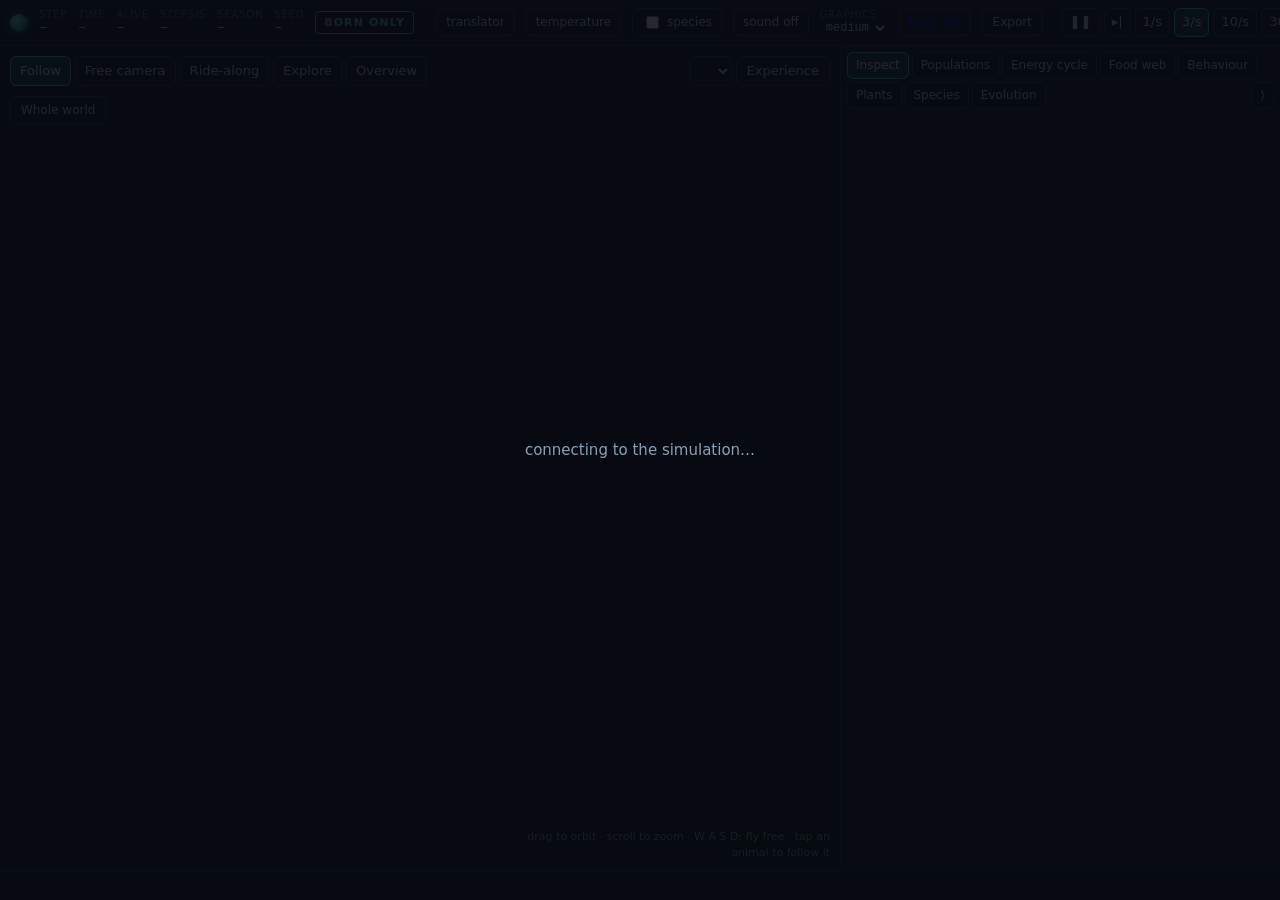
==== commit b8d1c80f: "Console opens down in the world: no creature-size slider, game-style cameras The owner: "why do we s" ====
--- a/src/Neuroreef.Server/wwwroot/index.html
+++ b/src/Neuroreef.Server/wwwroot/index.html
@@ -46,16 +46,14 @@
   <section id="view">
     <canvas id="gl"></canvas>
     <div id="cams" class="group floating">
-      <button data-cam="overview" class="on" title="Orbit the whole world">Overview</button>
-      <button data-cam="follow" title="Third-person camera behind the selected animal; follows its lineage when it dies">Follow</button>
+      <button data-cam="follow" class="on" title="Third-person camera round the selected animal, down among the animals at their true size (the opening view): drag to orbit, scroll to zoom from 10 cm to a few hundred metres, W A S D to fly off free. It follows the lineage when the animal dies.">Follow</button>
+      <button data-cam="free" title="Free camera, like a game engine's fly camera: drag to look, W A S D or the arrows to fly, Space / E up, C / Q down, Shift faster (faster the higher you are), scroll to move. Tap an animal to follow it.">Free camera</button>
       <button data-cam="ride" title="First person: see what the selected animal sees">Ride-along</button>
       <button data-cam="explore" title="Walk the world yourself (WASD, mouse to look, Esc to leave) and hunt with a spear, bow or rifle. You are animal-sized by default (Z or the menu: human, animal-sized, tiny); the animals see you as an armed omnivore of your size.">Explore</button>
+      <button data-cam="overview" title="The map from above: orbit, zoom toward a place, double-click to dive in, N / Tab for the next group or clade. Animals are drawn at true size, so from up here they are dots in their clade's colour.">Overview</button>
     </div>
     <div id="scalebox" class="floating">
-      <button id="fitworld" title="See the whole world at once (Home key)">Whole world</button>
-      <label id="magbox" title="How big the animals are drawn (display only: the simulation never sees it). True size by default everywhere: a 1 kg animal is 10 cm long, a 20 t one a few metres; the cameras are framed for that (the overview opens low over a group: N next group, Tab next clade, W A S D pan, Q / E zoom; in Explore you are animal-sized). A multiplier draws small animals larger (at least that much visible: a body up to 10 cm is drawn x times longer, a bigger one grows only a little more, so giants are not blown up). The overview and Explore each remember theirs. Far animals are never drawn smaller than a few pixels. Keys: [ and ].">
-        <span>creature size</span> <b id="mag-v">true</b><input id="mag" type="range" min="0" max="5" step="1"><span id="mag-k" class="k">magnified</span></label>
-      <span id="magpre" title="Creature size presets"><button data-mag="1">true</button><button data-mag="10">×10</button><button data-mag="30">×30</button><button data-mag="100">×100</button><button data-mag="300">×300</button></span>
+      <button id="fitworld" title="See the whole world at once from above (Home key). Animals are too small to see from there: each is a dot in its clade's colour.">Whole world</button>
       <label id="psizebox" title="Your size in Explore (Z): animal-sized (the default: as tall as the typical animal is long, and as heavy: the animals look as big as they would to a peer), human (1.7 m, 70 kg) or tiny (a mouse, 5 cm). Your eye, speed, reach, weapons and vehicles follow it, and the animals sense and strike a body of that size.">
         <span>you</span><select id="psize"><option value="animal">animal-sized</option><option value="human">human 1.7 m</option><option value="tiny">tiny (mouse)</option></select><span id="psize-k" class="k"></span></label>
     </div>
@@ -76,7 +74,7 @@
     <div id="translator" class="floating hidden"></div>
     <div id="fights" class="floating" title="Strikes, kills and blood-drinking as they happen. Tap a line to fly there."></div>
     <button id="panel-show" class="floating panel-toggle hidden" title="Show the panel (P key)">⟨ panel</button>
-    <div id="hint" class="floating">drag to orbit · scroll toward a place to zoom · double-click to dive in · Home: whole world · [ ]: creature size · tap an animal to inspect it</div>
+    <div id="hint" class="floating">drag to orbit · scroll to zoom · W A S D: fly free · tap an animal to follow it</div>
   </section>
 
   <aside id="panel">
--- a/src/Neuroreef.Server/wwwroot/style.css
+++ b/src/Neuroreef.Server/wwwroot/style.css
@@ -48,13 +48,8 @@
 #cams { top: 10px; left: 10px; }
 #scalebox { top: 50px; left: 10px; display: flex; flex-wrap: wrap; max-width: 470px; gap: 6px 8px; align-items: center; font-size: 12px; color: var(--dim); }
 #scalebox label { display: flex; white-space: nowrap; align-items: center; gap: 6px; background: #070b10b0; padding: 4px 8px; border-radius: 6px; }
-#scalebox label b { color: var(--fg, #d8e2ec); font-variant-numeric: tabular-nums; min-width: 34px; }
-#scalebox input[type=range] { width: 96px; accent-color: #4aa3ff; }
 #scalebox .k { color: #ffb347; font-size: 11px; }
 #scalebox.explore #fitworld { display: none; }
-#magpre { display: flex; gap: 2px; }
-#magpre button { padding: 2px 6px; font-size: 11px; }
-@media (max-width: 720px) { #magpre { display: none; } }
 #scalebox.explore .k { color: #7bd46b; }
 #psizebox { display: none !important; }
 #scalebox.explore #psizebox { display: flex !important; }
